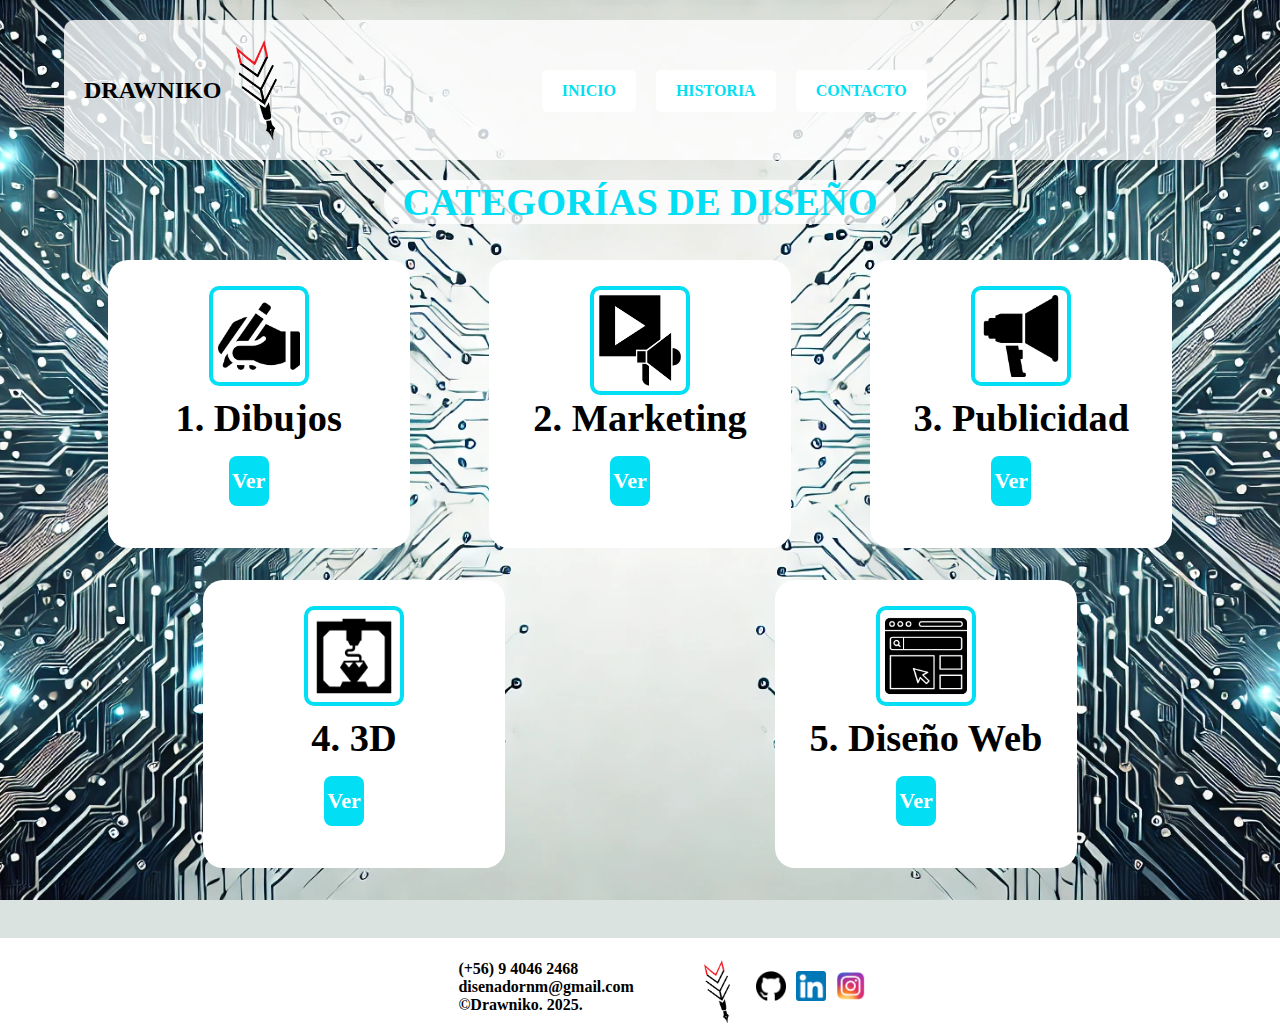
==== maqueta/categorias.html @ d7a89d9e "Add files via upload" ====
<!DOCTYPE html>
<html lang="es">
<head>
    <meta charset="UTF-8">
    <meta name="viewport" content="width=device-width, initial-scale=1.0">
    <title>Drawniko</title>
    <link rel="stylesheet" href="categorias.css">
    <link rel="shortcut icon" href="/assets/Sello Nicolás (PNG).png" type="image/x-icon">
</head>
<!-- Menú -->
<div class="header-container">
    <h1 class="header-title">DRAWNIKO</h1>
    <img class="presentation-logo" src="/assets/Sello Nicolás (PNG).png" alt="Logo personal">
    
    <nav class="menu">
        <menu class="menu_contenido">
            <ul class="ul_menu">
                <a class="header__menú__link" href="index.html"><input class="btn" id="btn-inicio" type="button" value="INICIO"></input></a>
                <a class="header__menú__link" href="historia.html"><input class="btn" id="btn-historia" type="button" value="HISTORIA"></input></a>
                <a class="header__menú__link" href="contacto.html"><input class="btn" id="btn-contacto" type="button" value="CONTACTO"></input></a>
            </ul  class="ul_menu">
        </menu>
    </nav>
</div>

<body>
    <span class="section-subtitulo"><h1><tittle class="Título_contenido">CATEGORÍAS DE DISEÑO</tittle></h1></span>
<h2 class="Subtítulo_contenido"></h2>
<section class="menu_contenido_th-grid" id="menú">
<div class="Contenido_de_lado_1">

    
    <nav class="menú_ver">
        <ul class="menú_horizontal">
            <li><div class="párrafo">
                <div class="grid">
                    <div class="category">
                        <img class="imagen_icon" src="/img/icons/herramienta-de-escritura.png" alt="icono_dibujar">
                    </div>
                </div>
                <h1><strong class="titulo_noticia">1. Dibujos</strong></h1>
                <a href="#"><button class="btn_Ver"><h1 class="btn_Ver_nombre"><strong>Ver</strong></h1></button></a>
                <ul class="menú_vertical">
                    <li><a href="dibujos.html">Personajes <img class="trabajo" src="/img/trabajos/Downshift.jpg" alt="Personaje">
                    <p>Logos <img class="trabajo" src="/img/trabajos/IDEXP team PNG.png" alt="Logo"></p>
                    <p></p>
                </a></li>
                </ul>
            </div></li>
        </ul>
    </nav>

    <nav class="menú_ver">
        <ul class="menú_horizontal">            
            <li><div class="párrafo">
                <div class="grid">
                    <div class="category">
                        <img class="imagen_icon" src="/img/icons/Marketing.png" alt="icon_marketing">
                    </div>
                </div>
                <h1><strong class="titulo_noticia">2. Marketing</strong></h1>
                <a href="#"><button class="btn_Ver"><h1 class="btn_Ver_nombre"><strong>Ver</strong></h1></button></a>
                <ul class="menú_vertical">
                    <li><a href="marketing.html">Tarjetas de presentación<img class="trabajo" src="/img/trabajos/Tarjeta Abogados del Norte.jpg" alt="Logo">
                    <p></p></a></li>
                </ul>
            </div></li>
        </ul>
    </nav>

    <nav class="menú_ver">
        <ul class="menú_horizontal">            
            <li><div class="párrafo">
                <div class="grid">
                    <div class="category">
                        <img class="imagen_icon" src="/img/icons/publicidad.png" alt="icon_marketing">
                    </div>
                </div>
                <h1><strong class="titulo_noticia">3. Publicidad</strong></h1>
                <a href="#"><button class="btn_Ver"><h1 class="btn_Ver_nombre"><strong>Ver</strong></h1></button></a>
                <ul class="menú_vertical">
                    <li><a href="publicidad.html"><p>Gigantografías</p><img class="trabajo" src="/img/trabajos/Gigantografía Lucas (150 cm x 200 cm) Final JPG.jpg" alt="Logo"></a></li>
                </ul>
            </div></li>
        </ul>
    </nav>

    <nav class="menú_ver">
        <ul class="menú_horizontal">            
            <li><div class="párrafo">
                <div class="grid">
                    <div class="category">
                        <img class="imagen_icon" src="/img/icons/impresion 3D.png" alt="icon_3D">
                    </div>
                </div>
                <h1><strong class="titulo_noticia">4. 3D</strong></h1>
                <a href="#"><button class="btn_Ver"><h1 class="btn_Ver_nombre"><strong>Ver</strong></h1></button></a>
                <ul class="menú_vertical">
                    <li><a href="tresd.html"><p>Timbres</p><img class="trabajo" src="/img/trabajos/Logo idex en 3D (Bajo el agua).jpeg" alt="Logo">
                    <p>Accesorios</p><img class="trabajo" src="/img/trabajos/Zapatitos en impresión 3D.jpeg" alt="Logo"></a></li>
                </ul>
            </div></li>
        </ul>
    </nav>

    <nav class="menú_ver">
        <ul class="menú_horizontal">            
            <li><div class="párrafo">
                <div class="grid">
                    <div class="category">
                        <img class="imagen_icon" src="/img/icons/sitio-web.png" alt="icon_marketing">
                    </div>
                </div>
                <h1><strong class="titulo_noticia">5. Diseño Web</strong></h1>
                <a href="#"><button class="btn_Ver"><h1 class="btn_Ver_nombre"><strong>Ver</strong></h1></button></a>
                <ul class="menú_vertical">
                    <li><a href="#"><p>Sitios web creados</p>
                        <a href="https://observatorio-prueba4.vercel.app/"><img class="trabajo" src="/img/trabajos/CircularTec.png" alt="web_1"></a>
                        <p></p><a href="https://emprendimientos-circulares--seven.vercel.app/"><img class="trabajo" src="/img/trabajos/Emprendimientos Circulares.png" alt="web_2"></a>
                    </a></li>
                </ul>
            </div></li>
        </ul>
    </nav>
</section>
        <!-- Sección de rodapie (FOOTER) -->
    
        <footer class="footer">
            <div class="contenido_footer">
                <div class="footer_text_contenido">
                    <div class="derechos_de_autor_text">
                        <h1><p class="p_footer">(+56) 9 4046 2468</p>
                            <p class="p_footer">disenadornm@gmail.com</p>
                            <p class="p_footer">©Drawniko. 2025.</p>
                        </h1>
                        <img class="presentación__logo__personal" src="/assets/Sello Nicolás (PNG).png" alt="Logo personal">
                        <div class="presentación__enlaces__iconos">
                            <a href="https://github.com/Nicolas-Munoz-Bacian">
                                <img src="/img/icons/logotipo-de-github.png" alt="Linkedin icono" width="30px" height="30px"></a>
                                <a href="https://www.linkedin.com/in/nicol%C3%A1s-mu%C3%B1oz-baci%C3%A1n-a11369237/">
                                <img src="/img/icons/linkedin icono.png" alt="Youtube icono" width="30px" height="30px"></a>
                                <a href="https://www.instagram.com/drawniko3/">
                                    <img src="/img/icons/Instagram.png" alt="Instagram icono" width="30px" height="30px"></a>
                        </div>
                    </div>
                </div>
            </div>
        </footer>
            <script src="script.js"></script>
</body>
</html>
---- maqueta/categorias.css ----
@import url('http://127.0.0.1:5501/index.css');

:root{
    --color-primario:#ffff;
    --color-secundario:#02def3;
    --color-terciario:#f5edd6;
    --color-cuarto:#0000;
    --color-quinto:#dbffac;
    --color-sexto:#dbe3e0;
    --color-dorado:#efb810;
    --color-gris-oscuro:#636571;
    --fuente-calibri:'calibri', sans serif;
    --fuente-calibri-negrita:'calibri', bold;
    --fuente-Sicret-Mono-PERSONAL:'Sicret Mono PERSONAL', bold;
}

*{
    padding: 0%;
    margin: auto;
    box-sizing: border-box;
}

/**---HEADER--**/

header{
    box-sizing: content-box;
    position: initial;
    display: flex;
    background-color: #111010;
    justify-content: space-around;
    align-items: center;
}

/**---FONDO CON CIRCUITOS Y ESPACIO CENTRAL---**/

body {
    background-color: var(--color-sexto);
    font-family: var(--fuente-calibri);
    margin: 0;
    padding: 0;
    height: 100vh;
    background-image: url(/img/DALL·E\ 2025-03-18\ 12.44.38\ -\ A\ futuristic\ digital\ background\ featuring\ intricate\ cyan-blue\ circuits\ emerging\ symmetrically\ from\ both\ top-left\ and\ top-right\ corners\,\ extending\ towa.webp);
    background-repeat: no-repeat;
    background-size: cover;
    background-position: center;
    background-attachment: fixed;
}

/** Contenedor para centrar y organizar el header **/

.header-container {
    display: flex;
    align-items: center;
    justify-content: center;
    gap: 15px;
    padding: 20px;
    background-color: rgba(255, 255, 255, 0.8); /* Fondo blanco semi-transparente */
    border-radius: 10px;
    width: 90%;
    margin: 20px auto;
}

/**---LOGO Y TÍTULO---**/

.presentation-logo {
    height: 100px; /* Ajusta según sea necesario */
}

.header-title {
    font-size: 24px;
    font-weight: bold;
    margin: 0;
    text-align: center;
}

.logo {
    display: flex;
    align-items: center;
}

.logo_Obersvatorio img {
    width: 100%;
    height: auto;
    margin-left: 10px;
}

/**---MENÚ Y BOTONES---**/

.menu {
    display: flex;
    justify-content: center;
    width: 100%;
    margin-top: 10px;
}

.menu_contenido {
    display: flex;
    height: auto;
    width: auto;
    align-items: center;
    justify-content: center;
    flex-direction: row;
    gap: 15px;
    padding: 10px;
    position: relative;
}

.header__menú__link {
    display: flex;
    width: auto;
    justify-content: center;
}

.btn {
    background-color: var(--color-primario);
    font-family: var(--fuente-calibri-negrita);
    font-weight: bold;
    color: var(--color-secundario);
    border: none;
    border-radius: 5px;
    font-size: 16px;
    padding: 12px 20px;
    cursor: pointer;
    transition: all 0.3s ease;
}

.btn:hover {
    background-color: var(--color-secundario);
    color: var(--color-primario);
    transform: scale(1.05);
}

nav a{
    font-weight: 600;
    padding-right: 20px;
    display: flex;
}

nav a:hover{
    color: none;
    display: flex;
}

a{
    text-decoration: none;
    color: black;
}


.resolucion{
    width: 100%;
}

/**Movil**/

@media (max-width: 890px){
    .desktop {
        display: none;
    }
    .tablet {
        display: none;
    }
    .movil {}

    nav ul a{
        font-size: 16px;
        display: flex;
    }
}

/**Tablet**/

@media (min-width: 768px) and (max-width: 990px){
    .desktop {display: none;}
    .tablet {}
    .movil {display: none;}
}

/**Escritorio**/

@media (min-width: 990px){
    .desktop {}
    .tablet {display: none;}
    .movil {display: none;}
    
    .ul_menu{
        display: flex;
        width: 100%;
        height: 100%;
        top: 80px;
        left: -100%;
        text-align: center;
    }
    nav .ul_menu{
        margin: 10px 0;
        line-height: 30px;
    }
    nav .ul_menu a{
        font-size: 20px;
    }

    .btn:hover {
        background-color: var(--color-secundario);
        font-family: var(--fuente-calibri-negrita) var(--color-secundario) ;
    }

}

.Título-destaque{
    color: var(--color-secundario);
}

/* ------------------------------ Sección Presentación ------------------------------*/

.presentacion{
    color: var(--color-de-fondo);
}

.presentacion__foto {
    background-image: var(--imagen-de-perfil);
    position: relative;
    width: 200px;
    height: 200px;
    margin-bottom: 10px;
    border-radius: 50%;
    border: 4px solid var(--color-septimo);
    padding: 0px;
}

.presentacion__contenedor{
    display: flex;
    justify-content: center;
    margin-top: 10px;
    align-items: center;
    font-family: var(--fuente-calibri);
    flex-wrap: wrap;
    flex-direction: column;
    padding: 0px;
}

.parrafo__presentacion{
    order: 1;
}

.presentacion__titulo{
    margin: 5px 10px;
    justify-content: center;
}

.presentacion__subtitulo

.presentacion__contenedor,
.redes{
    font-weight: bold;
    order: 2;
    display: flex;
    gap: 40px;
    flex-wrap: wrap;
}

.redes__img img{
    display: flex;
    color: var(--color-de-fondo);
    width:30px;
    height: auto;
    object-fit: contain;
}

/* ------------------------------ Sección sobre mí ----------------------------------*/

.sobre-mi{
    display: flex;
    align-items: center;
    justify-content: center;
}

.presentacion__sobre_mi__contenedor{
    display: flex;
    align-items: center;
    font-family: var(--fuente-calibri);
    flex-wrap: wrap;
    flex-direction: column;
    background-color: none;
    border: 4px solid var(--color-primario);
    border-radius: 10px;
    padding: 10px;
    width: 80%;
}

.parrafo__sobre__mi{
    display: flex;
    justify-content: center;
    padding: 0px;
    align-items: center;
    font-weight: 600;
    font-family: var(--fuente-calibri);
    flex-wrap: wrap;
    flex-direction: column;
}

.sobre-mi__firma{
    object-fit: contain;
    width: 300px;
    height: auto;
    border-radius: 5px;
    border: 4px solid var(--color-sexto);
}

.Título-destaque{
    color: var(--color-secundario);
}

.Título_contenido{
    display: flex;
    justify-content:center;
    align-items: center;
    align-content: center;
    flex-direction: column-reverse;
    font-family: var(--fuente-calibri-negrita);
    font-size: none;
    color: var(--color-secundario);
    position: relative;
    font-size: 120%;
    background-color: rgba(255, 255, 255, 0.8);
    width: 40%;
    border-radius: 20px;
}

.titulo_noticia {
    display: flex;
    justify-content: center;
    align-items: center;
    text-align: center;
}

.grid {
    display: grid;
    grid-template-columns: repeat(auto-fit, minmax(250px, 1fr));
    gap: 20px;
}

/*------------------------------ CATEGORIAS --------------------------------------*/

.imagen_icon {
    display: block;
    width: 100px;
    height: auto;
    border-radius: 10px;
    border: 4px solid var(--color-secundario);
    transition: all 0.3s ease-in-out;
    padding: 5px;
}

.imagen_icon:hover {
    animation: 0.3s glitch infinite;
}

.imagen_icon::before,
.imagen_icon::after {
    content: "";
    position: absolute;
    top: 0;
    left: 0;
    width: 100%;
    height: 100%;
    background: inherit;
    opacity: 0.6;
    mix-blend-mode: difference;
    pointer-events: none;
}

.imagen_icon::before {
    transform: translate(-2px, -2px);
    animation: glitch-before 0.3s infinite alternate;
}

.imagen_icon::after {
    transform: translate(2px, 2px);
    animation: glitch-after 0.3s infinite alternate;
}

@keyframes glitch {
    0% {
        transform: translate(0);
        filter: hue-rotate(0deg);
        text-shadow: none;
    }
    20% {
        transform: translate(-2px, 2px);
        filter: hue-rotate(180deg);
        text-shadow: -2px -2px 0px cyan, 2px 2px 0px black;
    }
    40% {
        transform: translate(2px, -2px);
        filter: hue-rotate(180deg);
        text-shadow: 2px 2px 0px cyan, -2px -2px 0px black;
    }
    60% {
        transform: translate(-3px, 3px);
        filter: hue-rotate(180deg);
        text-shadow: -3px -3px 0px cyan, 3px 3px 0px black;
    }
    80% {
        transform: translate(3px, -3px);
        filter: hue-rotate(180deg);
        text-shadow: 3px 3px 0px cyan, -3px -3px 0px black;
    }
    100% {
        transform: translate(0);
        filter: hue-rotate(0deg);
        text-shadow: none;
    }
}

@keyframes glitch-before {
    from { transform: translate(-2px, -2px); }
    to { transform: translate(2px, 2px); }
}

@keyframes glitch-after {
    from { transform: translate(2px, 2px); }
    to { transform: translate(-2px, -2px); }
}

.category {
    display: flex;
    justify-content: center;
    align-items: center;
    width: 100px; /* Ajusta según el tamaño necesario */
    height: 100px; /* Ajusta según el tamaño necesario */
    margin-bottom: 10px;
}

.Contenido_de_lado_1 {
    display: flex;
    flex-wrap: wrap;
    justify-content: center;
    gap: 2rem;
    padding: 20px;
}

.menú_ver {
    display: flex;
    flex-wrap: wrap;
    flex-direction: column;
    align-items: center;
    background-color: var(--color-primario);
    border-radius: 20px;
}

.nav .menú_ver{
    display: flex;
    margin: auto;
    font-size: 60%;
    margin-top: 50px;
}

.menú_horizontal > li > a{
    display: flex;
    padding: 10px 13px;;
    color: var(--color-secundario);
    text-decoration: none;
}

.menú_horizontal > li:hover{
    background-color: none;
}

.menú_horizontal li:hover .menú_vertical{
    display: flex;
}

.menú_horizontal{
    list-style:none;
    display: flex;
    flex-wrap: wrap;
    justify-content: center;
}

.menú_horizontal > li > a{
    display: flex;
    padding: 15% 20%;
    color: var(--color-secundario);
    text-decoration: none;
}

.menú_horizontal > li:hover{
    background-color: none;
}

.menú_vertical li ul{
    font-size: 100%;
    margin-bottom: 8px;
}

.menú_vertical p{
    font-size: 100%;
    line-height: 1.3;
}

.menú_vertical li a{
    display: block;
    padding: 10px 5px 10px 5px;
    text-decoration: none;
}

.imagen{
    display: flex;
    width: 100px;
    height: auto;
    margin-left: 10px;
    border-radius: 10px;
    margin: 1rem 0rem 1rem 0rem;
    flex-wrap: wrap;
    border: 4px solid var(--color-secundario);
}

.menú_horizontal li:hover .menú_vertical{
    display: block;
}

.menú_vertical li a{
    display: block;
    padding: 15px 15px 15px 20px;
    text-decoration: none;
}

.Subtítlo{
    font-size: 10%;
    display: flex;
    font-weight: 500;
    margin-bottom: 5rem;
}

.menu_contenido_th-grid {
    display: flex;
    justify-content: center;
    flex-wrap: wrap;
    margin: 1rem 4rem 0rem 4rem;
}

.tk-grid {
    display: grid;
    gap: 2rem;
}

.btn_Ver {
    background-color: var(--color-secundario);
    display: flex;
    justify-content: center;
    align-items: center;
    width: 90%;
    height: 50px;
    border: none;
    border-radius: 0.5rem;
    margin: 1rem;
}

.btn_Ver_nombre{
    margin: 0.5rem 0.2rem 0.5rem 0.2rem;
    color: var(--color-primario);
    font-family: var(--fuente-calibri-negrita);
    font-size: 165%;
}

.párrafo {
    display: flex;
    flex-direction: column;
    align-items: center;
    text-align: center;
    font-family: var(--fuente-calibri);
    font-size: 120%;
    margin: 1rem;
    padding: 10px;
}

.nav .menú_ver{
    display: flex;
    margin: auto;
    font-size: 60%;
    margin-top: 50px;
}

.menú_horizontal > li > a{
    display: flex;
    padding: 10px 13px;;
    color: var(--color-secundario);
    text-decoration: none;
}

.menú_horizontal > li:hover{
    background-color: none;
}

.menú_vertical{
    justify-content: center;
    flex-wrap: wrap;
    position: absolute;
    display: none;
    height: auto;
    width: auto;
    background-color: var(--color-primario);
    border-radius: 10px;
    border: 2px solid var(--color-secundario);
}

.menú_horizontal li:hover .menú_vertical{
    display: flex;
}

.menú_vertical li a{
    display: block;
    padding: 15px 15px 15px 20px;
    text-decoration: none;
}

.trabajo {
    display: block;
    margin: 0 auto;
    width: auto;
    height: 250px;
}

/*------------------------------ TRABAJOS (CATEGORÍAS) ---------------------------------*/

.contenedor_central{
    background-color: rgba(255, 255, 255, 0.8);
    border-radius: 20px;
    padding: 20px;
    width: 90%;
}

.párrafo_presentación{
    margin-top: 1rem;
}

/*------------------------------ FOOTER (RODAPIE) ---------------------------------*/

.footer{
    background-color: var(--color-primario);
    padding: 12px;
    display: flex;
    flex-wrap: wrap;
    justify-content: center;
    align-items: center;
    flex-direction: column;
    margin-top: 50px;
}

.contenido_footer{
    display: flex;
    flex-wrap: wrap;
    width: auto;
    justify-content: center;
}

.presentación_enlaces{
    display: flex;
    justify-content: center;
}

.footer_text_contenido{
    margin-left: auto;
    justify-content: center;
    display: flex;
    color: var(--color-terciario);
}

.presentación__logo__personal{
    display: flex;
    flex-wrap: wrap;
    width: 6%;
    height:auto;
    flex-wrap: wrap;
    margin-top: 10px;
}

.presentación__enlaces__iconos{
    display: flex;
    justify-content: center;
    width: 5%;
    height: auto;
    gap: 10px;
}

.derechos_de_autor_text{
    font-size: 50%;
    color: black;
    font-family: var(--fuente-calibri);
    display: flex;
    flex-wrap: wrap;
    justify-content: space-between;
}

.Contenido_de_lado {
    display: flex;
    justify-content:center;
    flex-wrap: wrap;
    align-items: center;
    font-family: var(--fuente-calibri);
    margin:  5px 5px;
    position: relative;
    
}

.contenido {
    display: flex;
    justify-content: center;
    margin-left: 10px;
}

/*------------------------------ BOTÓN VOLVER ARRIVA ---------------------------------*/

.btn_volver_arriba{
    position: relative;
    padding: 10px;
    font-size: 100%;
    font-family: var(--fuente-calibri);
    border: 2px solid var(--color-septimo);
    background: var(--color-primario);
    color: var(--color-septimo);
    border-radius: 10px;
    cursor: pointer;
    margin: 10px 0;
    float: right;
}

.Contenido_central_volver_arriba{
    justify-content: center;
    display: flex;
    clear: both;
}

@media (max-width: 768px) { /* Ajusta el valor de max-width según tus necesidades */
    .btn_volver_arriba {
      display: none;
    }
  }
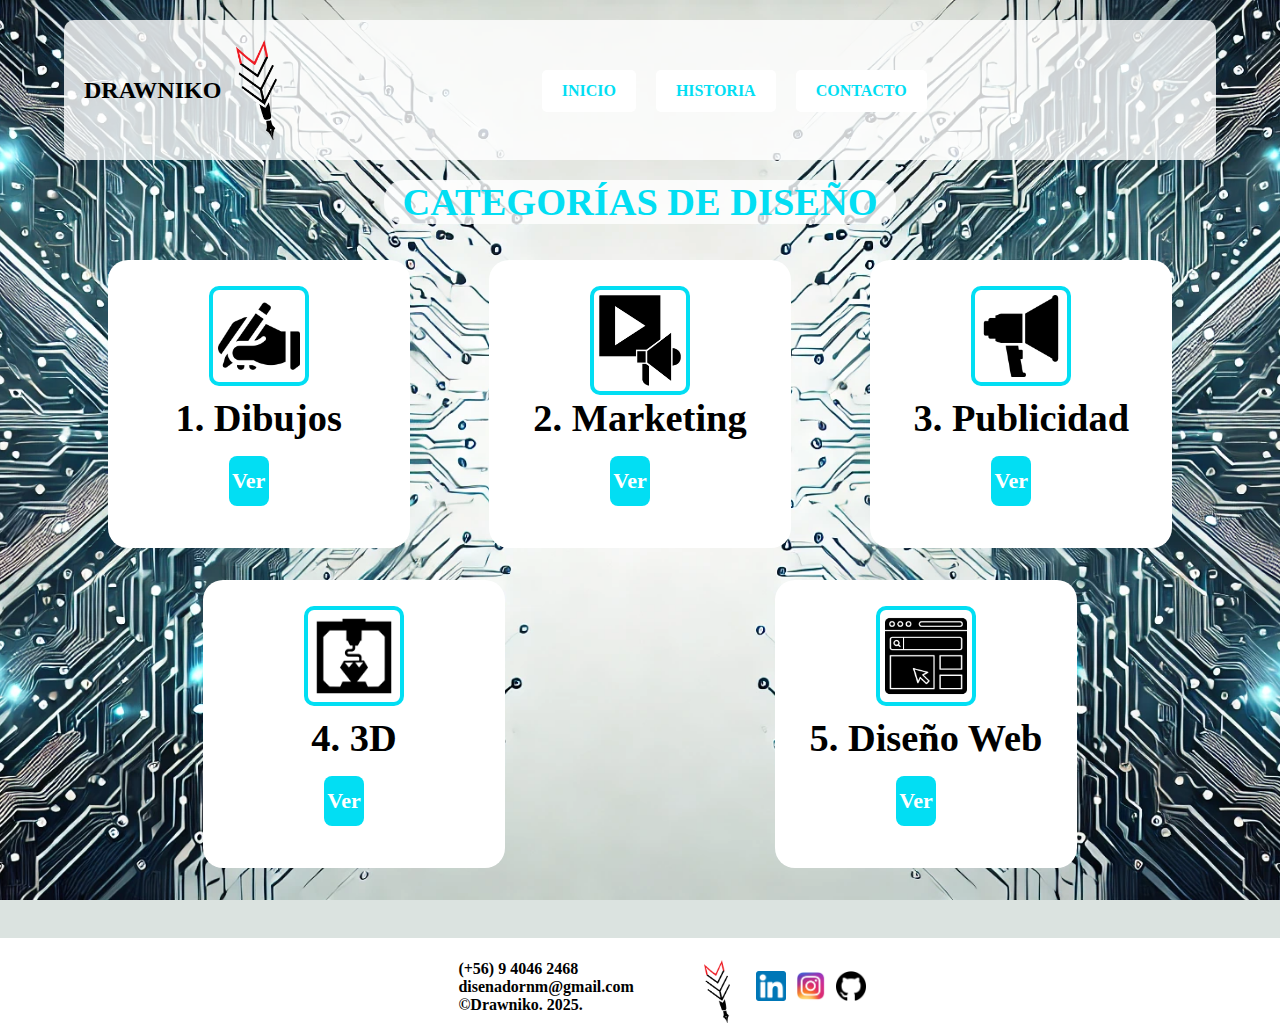
==== commit b844c1d8: "Add files via upload" ====
--- a/maqueta/categorias.html
+++ b/maqueta/categorias.html
@@ -135,12 +135,15 @@
                         </h1>
                         <img class="presentación__logo__personal" src="/assets/Sello Nicolás (PNG).png" alt="Logo personal">
                         <div class="presentación__enlaces__iconos">
-                            <a href="https://github.com/Nicolas-Munoz-Bacian">
-                                <img src="/img/icons/logotipo-de-github.png" alt="Linkedin icono" width="30px" height="30px"></a>
                                 <a href="https://www.linkedin.com/in/nicol%C3%A1s-mu%C3%B1oz-baci%C3%A1n-a11369237/">
-                                <img src="/img/icons/linkedin icono.png" alt="Youtube icono" width="30px" height="30px"></a>
+                                <img src="/img/icons/linkedin icono.png" alt="Instagram icono" width="30px" height="30px"></a>
+    
                                 <a href="https://www.instagram.com/drawniko3/">
-                                    <img src="/img/icons/Instagram.png" alt="Instagram icono" width="30px" height="30px"></a>
+                                <img src="/img/icons/instagram.png" alt="Linkedin icono" width="30px" height="30px"></a>
+                                
+                                <a href="https://github.com/Nicolas-Munoz-Bacian">
+                                <img src="/img/icons/logotipo-de-github.png" alt="Youtube icono" width="30px" height="30px"></a>
+    
                         </div>
                     </div>
                 </div>
